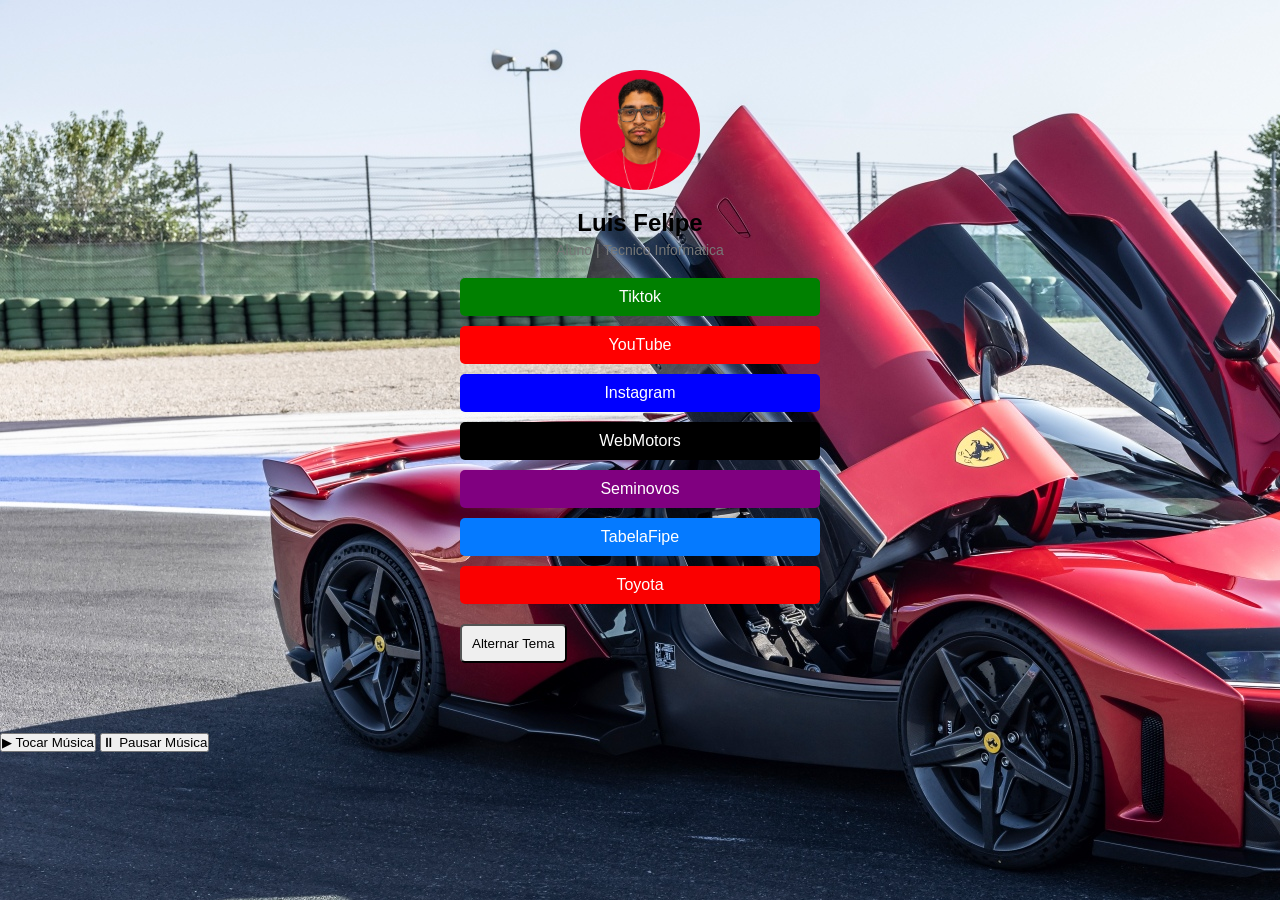
==== meuprojeto/index.html @ f2e52a67 "first commit" ====
<!DOCTYPE html>
<html lang="pt-BR">

<head>
    <meta charset="UTF-8">
    <title>Meu Linktree</title>
    <link rel="stylesheet" href="styles.css">
</head>

<body>
    <div class="container text-center">
        <img src="profile.png" alt="Foto" class="avatar">
        <h1 class="title">Luis Felipe</h1>
        <p class="subtitle">Aluno | Tecnico Informatica</p>
        <div class="links">
            <a href="https://www.tiktok.com/@luis.felipe8108" class="btn btn-primary">Tiktok</a>
            <a href="https://www.youtube.com/channel/UCiDiHtFzbF-_MjgdN-rK46A" class="btn btn-secondary">YouTube</a>
            <a href="https://www.instagram.com/luisflp54/" class="btn btn-dark">Instagram</a>
            <a href="https://www.webmotors.com.br/carros-usados/estoque/precoate.150000?utm_id=21291299702&utm_source=google&utm_medium=search&utm_campaign=generica_comprar_fundo_mar-aberto_sp&utm_term=700174388593&utm_content=164271877602&idcmp=s08%3Ac13%3A8dc4ed115e5949d7b4cd2e415f5c3acb&gclsrc=aw.ds&gad_source=1&gad_campaignid=21291299702&gbraid=0AAAAADhCf12ZIa9ePeVLpX37HCP7rtiB6&gclid=Cj0KCQjwiJvQBhCYARIsAMjts3Juq0Du7I5FZnkHmtYO-qfQmqaWlYX0nQ3jmdcZ3SOAyfp_vW24JboaAgv0EALw_wcB&tipoveiculo=carros-usados&anunciante=Concession%C3%A1ria%7CLoca%C3%A7%C3%A3o%20de%20Autom%C3%B3veis%7CLoja&o=1&page=1&precoate=150000" class="btn btn-WebMotors">WebMotors</a>
              <a href="https://seminovos.com.br/" class="btn btn-Seminovos">Seminovos</a>
               <a href="https://veiculos.fipe.org.br/" class="btn btn-TabelaFipe">TabelaFipe</a>
                <a href="/https://www.toyota.com.br/ofertas/" class="btn btn-Toyota">Toyota</a>
        </div>
        <button class="btn btn-outline" onclick="toggleTheme()">
            Alternar Tema
        </button>
    </div>
    <script src="script.js"></script>
</body>

</html>
<!-- Música -->
<audio id="musica">
    <source src="musica.mp4" type="audio/mpeg">
    Seu navegador não suporta áudio.
</audio>

<!-- Botões -->
<button class="play" onclick="tocarMusica()">
    ▶ Tocar Música
</button>

<button class="pause" onclick="pausarMusica()">
    ⏸ Pausar Música
</button>

<script>
    // Pega o áudio
    const musica = document.getElementById("musica");

    // Função tocar
    function tocarMusica(){
        musica.play();
    }

    // Função pausar
    function pausarMusica(){
        musica.pause();
    }
</script>
---- meuprojeto/styles.css ----
/* Reset básico */
* {
  margin: 0;
  padding: 0;
  box-sizing: border-box;
}

/* Corpo */
body {
  font-family: Arial, sans-serif;
  background-image: url(ferrari-bg.jpg);
}

/* Container estilo Bootstrap */
.container {
  max-width: 400px;
  margin: 50px auto;
  padding: 20px;
}

/* Centralização */
.text-center {
  text-align: center;
}

/* Avatar */
.avatar {
  width: 120px;
  border-radius: 50%;
  margin-bottom: 15px;
}

/* Títulos */
.title {
  font-size: 24px;
  margin-bottom: 5px;
}

.subtitle {
  font-size: 14px;
  margin-bottom: 20px;
  color: #777;
}

/* Links */
.links {
  display: flex;
  flex-direction: column;
  gap: 10px;
  margin-bottom: 20px;
}

/* Botões estilo Bootstrap */
.btn {
  display: block;
  padding: 10px;
  text-decoration: none;
  border-radius: 5px;
  transition: 0.3s;
  cursor: pointer;
}

/* Variantes */
.btn-primary {
  background-color: green;
  color: white;
}

.btn-secondary {
  background-color: red;
  color: white;
}

.btn-dark {
  background-color: blue;
  color: white;
}

.btn-WebMotors {
  background-color: black;
  color: white;
 
}

.btn-Seminovos {
  background-color: purple;
  color: white;
 
}

.btn-TabelaFipe {
  background-color: rgb(5, 122, 255);
  color: white;
}

.btn-Toyota {
  background-color: rgb(250, 0, 0);
  color: white;
}



.btn-outline {
  border: 1px solid 
  background: black;
}

/* Hover */
.btn:hover {
  opacity: 0.8;
}

/* Tema escuro */
.dark-mode {
  background-color: black;
  color: black;
}

.dark-mode .title {
  color: white;
}

.dark-mode .btn-outline {
  color: rgb(0, 0, 0);
  border-color: white;
  background-color: white;
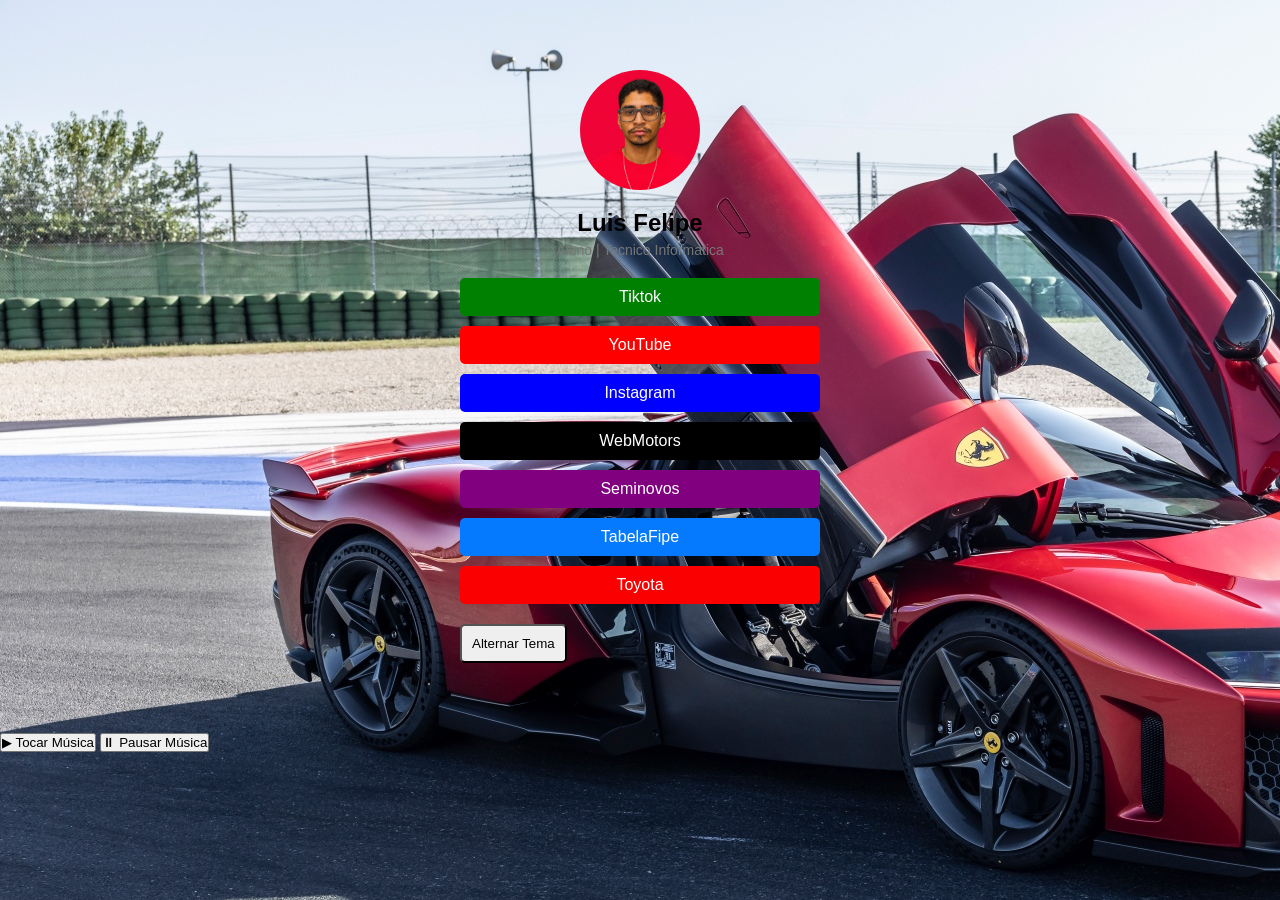
==== commit 4cf78378: "png to avif" ====
--- a/meuprojeto/index.html
+++ b/meuprojeto/index.html
@@ -9,7 +9,7 @@
 
 <body>
     <div class="container text-center">
-        <img src="profile.png" alt="Foto" class="avatar">
+        <img src="profile.avif" alt="Foto" class="avatar">
         <h1 class="title">Luis Felipe</h1>
         <p class="subtitle">Aluno | Tecnico Informatica</p>
         <div class="links">
--- a/meuprojeto/styles.css
+++ b/meuprojeto/styles.css
@@ -102,7 +102,7 @@
 
 .btn-outline {
   border: 1px solid 
-  background: black;
+  background-color black
 }
 
 /* Hover */
@@ -124,5 +124,5 @@
   color: rgb(0, 0, 0);
   border-color: white;
   background-color: white;
-
-  +}
+    
